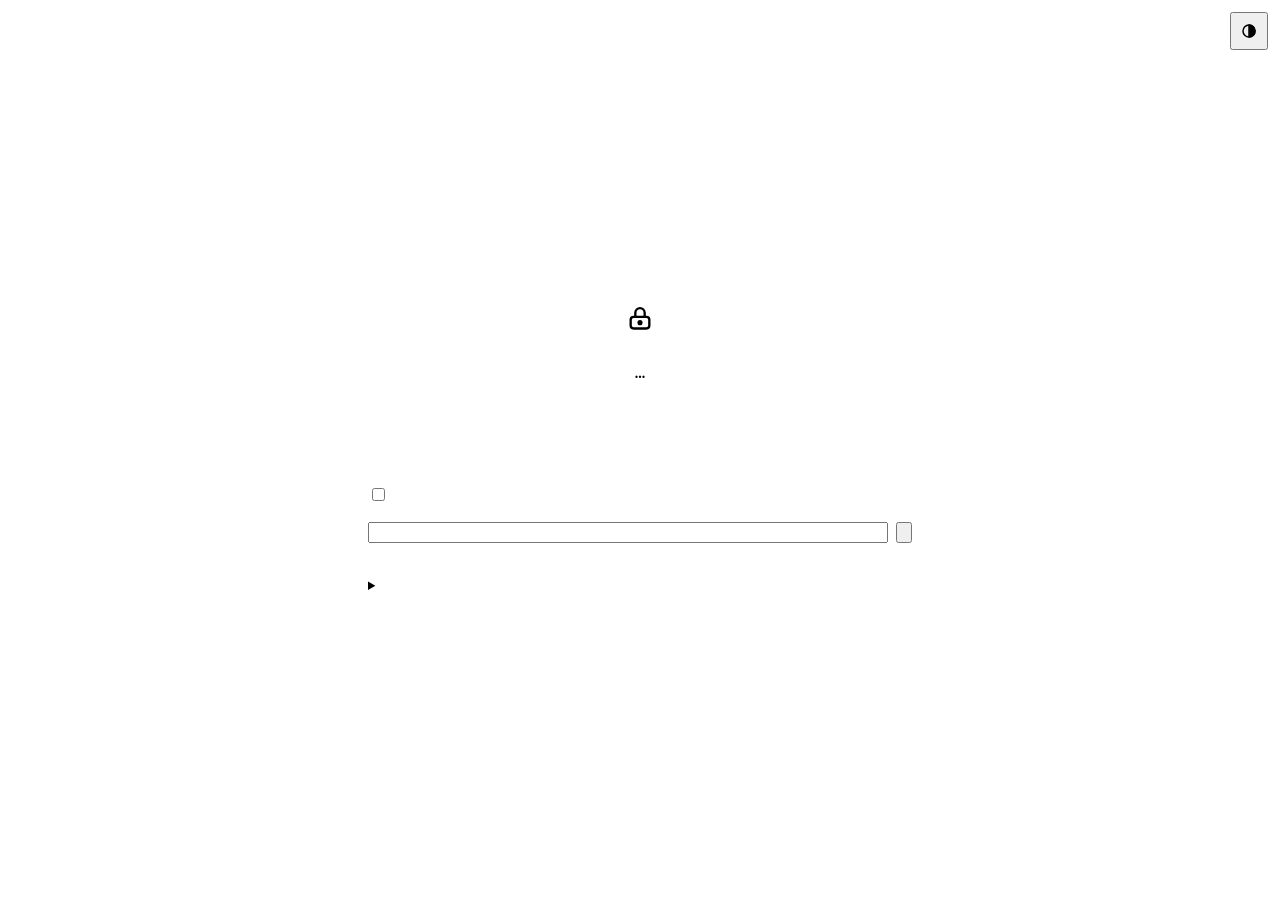
==== v3/data/blocked/index.html @ dbde3dac "Add idle auto-lock, re-lock expired unlocks, first UI revamp - worker: relock() drops temporary unlo" ====
<!DOCTYPE html>
<html>
<head>
  <meta charset="utf-8">
  <meta name="viewport" content="width=device-width, initial-scale=1">
  <link rel="stylesheet" href="/data/theme.css">
  <link rel="stylesheet" href="index.css">
  <title data-i18n="blocked_restricted"></title>
  <script type="text/javascript" src="pre.js"></script>
  <style type="text/css" id="css"></style>
  <link rel="icon" type="image/png" href="/data/icons/32.png">
</head>
<body>
  <main>
    <section class="lock panel">
      <div class="badge" aria-hidden="true">
        <svg viewBox="0 0 24 24" width="28" height="28" fill="none" stroke="currentColor" stroke-width="2"
          stroke-linecap="round" stroke-linejoin="round">
          <rect x="4" y="11" width="16" height="10" rx="2.5"/>
          <path d="M8 11V7.5a4 4 0 0 1 8 0V11"/>
          <circle cx="12" cy="16" r="1.2" fill="currentColor"/>
        </svg>
      </div>
      <h1 data-i18n="blocked_restricted"></h1>
      <a id="url" href="">
        <span id="sub-domain"></span><span id="domain">...</span><span id="pathname"></span><span id="search"></span>
      </a>
      <p id="message"></p>

      <form>
        <p class="hint" data-i18n="blocked_locked_hint"></p>
        <fieldset>
          <legend data-i18n="blocked_unlock_for"></legend>
          <div class="choices" id="duration" role="radiogroup"
            data-i18n="blocked_unlock_duration" data-i18n-value="title"></div>
        </fieldset>
        <fieldset>
          <legend data-i18n="blocked_idle_lock"></legend>
          <div class="choices compact" id="idle" role="radiogroup"></div>
          <small class="fine" data-i18n="blocked_idle_lock_hint"></small>
        </fieldset>
        <label class="remember">
          <input type="checkbox" id="remember" class="toggle">
          <span data-i18n="blocked_remember"></span>
        </label>
        <div class="unlock-row">
          <input type="password" required="true" autocomplete="off"
            data-i18n="blocked_password_ph" data-i18n-value="placeholder">
          <button type="submit" id="unlock" class="btn-primary" data-i18n="blocked_unlock"></button>
        </div>
      </form>

      <details id="details">
        <summary data-i18n="blocked_details"></summary>
        <dl>
          <dt data-i18n="blocked_title" id="title-label"></dt>
          <dd id="title">...</dd>
          <dt data-i18n="blocked_rule" id="rule-label" hidden></dt>
          <dd id="rule" data-i18n="blocked_rule_ph" data-i18n-value="placeholder" hidden></dd>
          <dt data-i18n="blocked_since"></dt>
          <dd id="date"></dd>
          <dt data-i18n="blocked_counter"></dt>
          <dd id="counter"></dd>
          <dt data-i18n="blocked_note" id="note-label" hidden></dt>
          <dd><textarea id="note" rows="2" data-i18n="blocked_note_ph" data-i18n-value="placeholder" hidden></textarea></dd>
        </dl>
      </details>
    </section>

    <footer>
      <a href="#" id="rate" data-i18n="blocked_rate" data-hide=true>-</a>
      <a href="#" id="exception">-</a>
      <a href="#" id="options" data-i18n="blocked_options"></a>
    </footer>
  </main>
  <notification-view id="toast"></notification-view>
  <button type="button" id="switch" class="btn-ghost" title="Theme" aria-label="Theme">
    <svg viewBox="0 0 24 24" width="18" height="18" fill="none" stroke="currentColor" stroke-width="2"
      stroke-linecap="round" stroke-linejoin="round">
      <circle cx="12" cy="12" r="8"/>
      <path d="M12 4a8 8 0 0 1 0 16z" fill="currentColor"/>
    </svg>
  </button>

  <script src="/data/components/notification-view/notification-view.js"></script>
  <script src="/utils.js"></script>
  <script src="tld.js"></script>
  <script src="index.js"></script>
  <script src="rate.js"></script>
</body>
</html>
---- v3/data/blocked/index.css ----
html {
  height: 100%;
}

body {
  margin: 0;
  min-height: 100%;
  display: flex;
  font-family: var(--font);
  font-size: 14px;
  line-height: 1.45;
  color: var(--fg);
  background:
    radial-gradient(ellipse at top, var(--accent-soft), transparent 60%),
    var(--bg);
}

main {
  flex: 1;
  display: flex;
  flex-direction: column;
  align-items: center;
  justify-content: center;
  gap: 14px;
  padding: 32px 16px;
  box-sizing: border-box;
}

.lock {
  width: 100%;
  max-width: 600px;
  box-sizing: border-box;
  padding: 28px;
  display: flex;
  flex-direction: column;
  align-items: center;
  text-align: center;
}

.badge {
  display: grid;
  place-items: center;
  width: 56px;
  height: 56px;
  border-radius: 50%;
  color: var(--accent);
  background: var(--accent-soft);
}

h1 {
  margin: 14px 0 4px;
  font-size: 22px;
  font-weight: 650;
  letter-spacing: -0.01em;
}

a {
  color: var(--accent);
  text-decoration: none;
}

#url {
  display: flex;
  flex-wrap: wrap;
  justify-content: center;
  max-width: 100%;
  overflow: hidden;
  color: var(--muted);
}
#domain {
  color: var(--fg);
  font-weight: 650;
}
#pathname,
#search {
  max-width: 260px;
  overflow: hidden;
  text-overflow: ellipsis;
  white-space: nowrap;
}

#message {
  margin: 12px 0 0;
  white-space: pre-wrap;
  overflow-wrap: anywhere;
}
#message:empty {
  display: none;
}

form {
  width: 100%;
  margin-top: 22px;
  display: flex;
  flex-direction: column;
  gap: 18px;
  text-align: start;
}
.hint {
  margin: 0;
  color: var(--muted);
  text-align: center;
}
fieldset {
  margin: 0;
  padding: 0;
  border: none;
  min-width: 0;
  display: flex;
  flex-direction: column;
  gap: 8px;
}
legend {
  padding: 0;
  margin-bottom: 8px;
  font-size: 12px;
  font-weight: 650;
  text-transform: uppercase;
  letter-spacing: 0.05em;
  color: var(--muted);
}
.fine {
  color: var(--muted);
  font-size: 12px;
}
.remember {
  display: flex;
  align-items: center;
  gap: 10px;
  cursor: pointer;
}
.unlock-row {
  display: flex;
  gap: 8px;
}
.unlock-row input[type=password] {
  flex: 1;
  min-width: 0;
}

details {
  width: 100%;
  margin-top: 22px;
  border-top: 1px solid var(--border);
  padding-top: 12px;
  text-align: start;
}
summary {
  cursor: pointer;
  color: var(--muted);
  font-size: 13px;
}
dl {
  display: grid;
  grid-template-columns: max-content 1fr;
  gap: 6px 18px;
  margin: 12px 0 0;
  font-size: 13px;
}
dt {
  color: var(--muted);
}
dd {
  margin: 0;
  min-width: 0;
  overflow-wrap: anywhere;
}
dt[hidden],
dd[hidden],
dd:has(> [hidden]:only-child) {
  display: none;
}

footer {
  display: flex;
  gap: 16px;
  font-size: 13px;
}
footer a {
  color: var(--muted);
}
footer a:hover {
  color: var(--accent);
}
/* the "remove blocking" link is replaced by the "Permanently" unlock card */
#exception,
#rate[data-hide=true] {
  display: none;
}

#switch {
  position: fixed;
  top: 12px;
  right: 12px;
  display: grid;
  place-items: center;
  padding: 8px;
  color: var(--muted);
}

#toast {
  z-index: 1;
}

@media (max-width: 480px) {
  .lock {
    padding: 22px 16px;
  }
  .unlock-row {
    flex-direction: column;
  }
}

/* "simple" mode: embedded frames and the optional minimal page view */
html.simple main {
  padding: 8px;
}
html.simple .lock {
  padding: 16px;
  box-shadow: none;
}
html.simple h1,
html.simple form,
html.simple details,
html.simple footer,
html.simple #switch {
  display: none !important;
}
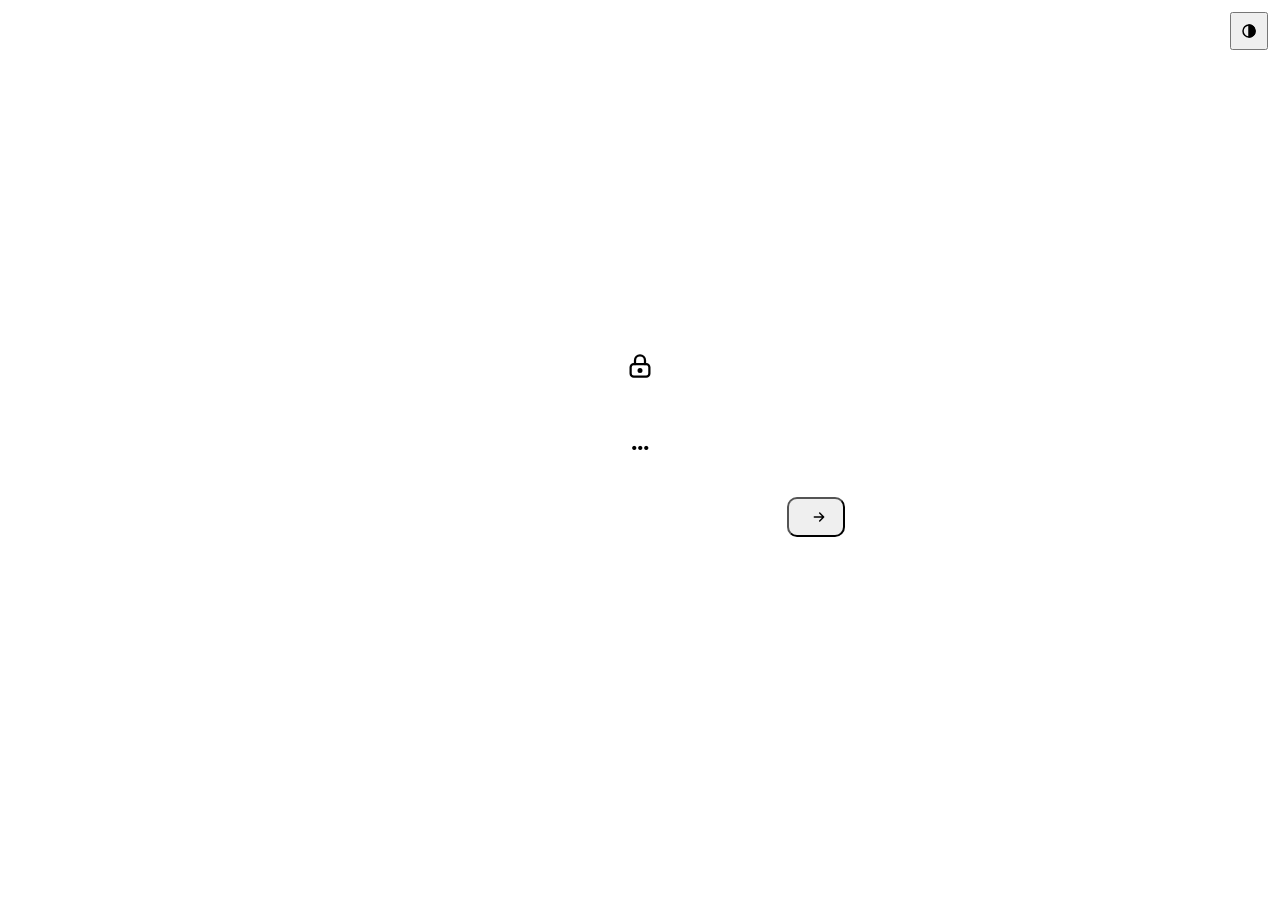
==== commit 8603d7ce: "Password-only lock screen, one re-lock path, auto-lock in idle.js - lock screen: just the password a" ====
--- a/v3/data/blocked/index.html
+++ b/v3/data/blocked/index.html
@@ -12,67 +12,45 @@
 </head>
 <body>
   <main>
-    <section class="lock panel">
+    <div class="lock">
       <div class="badge" aria-hidden="true">
-        <svg viewBox="0 0 24 24" width="28" height="28" fill="none" stroke="currentColor" stroke-width="2"
+        <svg viewBox="0 0 24 24" width="30" height="30" fill="none" stroke="currentColor" stroke-width="1.8"
           stroke-linecap="round" stroke-linejoin="round">
-          <rect x="4" y="11" width="16" height="10" rx="2.5"/>
-          <path d="M8 11V7.5a4 4 0 0 1 8 0V11"/>
-          <circle cx="12" cy="16" r="1.2" fill="currentColor"/>
+          <rect x="4.5" y="10.5" width="15" height="10" rx="2.5"/>
+          <path d="M8 10.5V7.5a4 4 0 0 1 8 0v3"/>
+          <circle cx="12" cy="15.5" r="1.1" fill="currentColor"/>
         </svg>
       </div>
-      <h1 data-i18n="blocked_restricted"></h1>
-      <a id="url" href="">
-        <span id="sub-domain"></span><span id="domain">...</span><span id="pathname"></span><span id="search"></span>
-      </a>
+      <p class="eyebrow" data-i18n="blocked_locked_title"></p>
+      <h1>
+        <a id="url" href="">
+          <span id="sub-domain"></span><span id="domain">...</span>
+          <span class="path"><span id="pathname"></span><span id="search"></span></span>
+        </a>
+      </h1>
       <p id="message"></p>
 
       <form>
-        <p class="hint" data-i18n="blocked_locked_hint"></p>
-        <fieldset>
-          <legend data-i18n="blocked_unlock_for"></legend>
-          <div class="choices" id="duration" role="radiogroup"
-            data-i18n="blocked_unlock_duration" data-i18n-value="title"></div>
-        </fieldset>
-        <fieldset>
-          <legend data-i18n="blocked_idle_lock"></legend>
-          <div class="choices compact" id="idle" role="radiogroup"></div>
-          <small class="fine" data-i18n="blocked_idle_lock_hint"></small>
-        </fieldset>
-        <label class="remember">
-          <input type="checkbox" id="remember" class="toggle">
-          <span data-i18n="blocked_remember"></span>
-        </label>
-        <div class="unlock-row">
+        <div class="field">
           <input type="password" required="true" autocomplete="off"
             data-i18n="blocked_password_ph" data-i18n-value="placeholder">
-          <button type="submit" id="unlock" class="btn-primary" data-i18n="blocked_unlock"></button>
+          <button type="submit" id="unlock" class="btn-primary">
+            <span data-i18n="blocked_unlock"></span>
+            <svg viewBox="0 0 24 24" width="16" height="16" fill="none" stroke="currentColor" stroke-width="2.2"
+              stroke-linecap="round" stroke-linejoin="round" aria-hidden="true"><path d="M5 12h14M13 6l6 6-6 6"/></svg>
+          </button>
         </div>
+        <p id="info"></p>
       </form>
-
-      <details id="details">
-        <summary data-i18n="blocked_details"></summary>
-        <dl>
-          <dt data-i18n="blocked_title" id="title-label"></dt>
-          <dd id="title">...</dd>
-          <dt data-i18n="blocked_rule" id="rule-label" hidden></dt>
-          <dd id="rule" data-i18n="blocked_rule_ph" data-i18n-value="placeholder" hidden></dd>
-          <dt data-i18n="blocked_since"></dt>
-          <dd id="date"></dd>
-          <dt data-i18n="blocked_counter"></dt>
-          <dd id="counter"></dd>
-          <dt data-i18n="blocked_note" id="note-label" hidden></dt>
-          <dd><textarea id="note" rows="2" data-i18n="blocked_note_ph" data-i18n-value="placeholder" hidden></textarea></dd>
-        </dl>
-      </details>
-    </section>
+    </div>
 
     <footer>
+      <a href="#" id="options" data-i18n="blocked_options"></a>
       <a href="#" id="rate" data-i18n="blocked_rate" data-hide=true>-</a>
       <a href="#" id="exception">-</a>
-      <a href="#" id="options" data-i18n="blocked_options"></a>
     </footer>
   </main>
+
   <notification-view id="toast"></notification-view>
   <button type="button" id="switch" class="btn-ghost" title="Theme" aria-label="Theme">
     <svg viewBox="0 0 24 24" width="18" height="18" fill="none" stroke="currentColor" stroke-width="2"
--- a/v3/data/blocked/index.css
+++ b/v3/data/blocked/index.css
@@ -11,7 +11,7 @@
   line-height: 1.45;
   color: var(--fg);
   background:
-    radial-gradient(ellipse at top, var(--accent-soft), transparent 60%),
+    radial-gradient(60rem 36rem at 50% -10%, var(--accent-soft), transparent 70%),
     var(--bg);
 }
 
@@ -21,16 +21,14 @@
   flex-direction: column;
   align-items: center;
   justify-content: center;
-  gap: 14px;
-  padding: 32px 16px;
+  gap: 40px;
+  padding: 48px 16px 32px;
   box-sizing: border-box;
 }
 
 .lock {
   width: 100%;
-  max-width: 600px;
-  box-sizing: border-box;
-  padding: 28px;
+  max-width: 420px;
   display: flex;
   flex-direction: column;
   align-items: center;
@@ -40,18 +38,29 @@
 .badge {
   display: grid;
   place-items: center;
-  width: 56px;
-  height: 56px;
-  border-radius: 50%;
+  width: 64px;
+  height: 64px;
+  border-radius: 20px;
   color: var(--accent);
-  background: var(--accent-soft);
+  background: var(--surface);
+  border: 1px solid var(--border);
+  box-shadow: var(--shadow-lg);
+}
+
+.eyebrow {
+  margin: 22px 0 6px;
+  color: var(--muted);
+  font-size: 13px;
+  font-weight: 500;
 }
 
 h1 {
-  margin: 14px 0 4px;
-  font-size: 22px;
+  margin: 0;
+  max-width: 100%;
+  font-size: 26px;
   font-weight: 650;
-  letter-spacing: -0.01em;
+  letter-spacing: -0.02em;
+  line-height: 1.2;
 }
 
 a {
@@ -60,29 +69,38 @@
 }
 
 #url {
-  display: flex;
-  flex-wrap: wrap;
-  justify-content: center;
-  max-width: 100%;
-  overflow: hidden;
-  color: var(--muted);
-}
-#domain {
+  display: block;
   color: var(--fg);
-  font-weight: 650;
-}
-#pathname,
-#search {
-  max-width: 260px;
+  overflow-wrap: anywhere;
+}
+#sub-domain {
+  color: var(--muted);
+}
+.path {
+  display: block;
+  margin-top: 6px;
+  font-size: 13px;
+  font-weight: 400;
+  letter-spacing: 0;
+  color: var(--muted);
   overflow: hidden;
   text-overflow: ellipsis;
   white-space: nowrap;
 }
+.path[hidden] {
+  display: none;
+}
 
 #message {
-  margin: 12px 0 0;
+  margin: 18px 0 0;
+  padding: 12px 14px;
+  width: 100%;
+  box-sizing: border-box;
+  border-radius: var(--radius-sm);
+  background: var(--surface-2);
   white-space: pre-wrap;
   overflow-wrap: anywhere;
+  text-align: start;
 }
 #message:empty {
   display: none;
@@ -90,90 +108,61 @@
 
 form {
   width: 100%;
-  margin-top: 22px;
-  display: flex;
-  flex-direction: column;
-  gap: 18px;
-  text-align: start;
-}
-.hint {
-  margin: 0;
-  color: var(--muted);
-  text-align: center;
-}
-fieldset {
-  margin: 0;
-  padding: 0;
-  border: none;
-  min-width: 0;
-  display: flex;
-  flex-direction: column;
-  gap: 8px;
-}
-legend {
-  padding: 0;
-  margin-bottom: 8px;
-  font-size: 12px;
-  font-weight: 650;
-  text-transform: uppercase;
-  letter-spacing: 0.05em;
-  color: var(--muted);
-}
-.fine {
-  color: var(--muted);
-  font-size: 12px;
-}
-.remember {
-  display: flex;
-  align-items: center;
-  gap: 10px;
-  cursor: pointer;
-}
-.unlock-row {
-  display: flex;
-  gap: 8px;
-}
-.unlock-row input[type=password] {
+  margin-top: 28px;
+}
+
+/* one pill: the password input with the unlock button inside it */
+.field {
+  display: flex;
+  align-items: center;
+  gap: 6px;
+  padding: 5px;
+  border: 1px solid var(--border-strong);
+  border-radius: 14px;
+  background: var(--surface);
+  box-shadow: var(--shadow);
+  transition: border-color 0.15s, box-shadow 0.15s;
+}
+.field:focus-within {
+  border-color: var(--accent);
+  box-shadow: 0 0 0 4px var(--focus), var(--shadow);
+}
+.field input[type=password] {
   flex: 1;
   min-width: 0;
-}
-
-details {
-  width: 100%;
-  margin-top: 22px;
-  border-top: 1px solid var(--border);
-  padding-top: 12px;
-  text-align: start;
-}
-summary {
-  cursor: pointer;
-  color: var(--muted);
-  font-size: 13px;
-}
-dl {
-  display: grid;
-  grid-template-columns: max-content 1fr;
-  gap: 6px 18px;
-  margin: 12px 0 0;
-  font-size: 13px;
-}
-dt {
-  color: var(--muted);
-}
-dd {
-  margin: 0;
-  min-width: 0;
-  overflow-wrap: anywhere;
-}
-dt[hidden],
-dd[hidden],
-dd:has(> [hidden]:only-child) {
+  padding: 10px 12px;
+  border: none;
+  background: transparent;
+  font-size: 15px;
+  box-shadow: none;
+}
+.field input[type=password]:focus-visible {
+  box-shadow: none;
+}
+.field input[type=password][hidden] + #unlock {
+  flex: 1;
+  justify-content: center;
+}
+#unlock {
+  display: inline-flex;
+  align-items: center;
+  gap: 6px;
+  padding: 10px 16px;
+  border-radius: 10px;
+}
+
+#info {
+  margin: 14px 0 0;
+  color: var(--muted);
+  font-size: 12.5px;
+}
+#info:empty {
   display: none;
 }
 
 footer {
   display: flex;
-  gap: 16px;
+  gap: 18px;
   font-size: 13px;
 }
 footer a {
@@ -182,7 +171,7 @@
 footer a:hover {
   color: var(--accent);
 }
-/* the "remove blocking" link is replaced by the "Permanently" unlock card */
+/* removing a rule now lives on the settings page and in the toolbar popup */
 #exception,
 #rate[data-hide=true] {
   display: none;
@@ -202,26 +191,23 @@
   z-index: 1;
 }
 
-@media (max-width: 480px) {
-  .lock {
-    padding: 22px 16px;
-  }
-  .unlock-row {
-    flex-direction: column;
-  }
-}
-
 /* "simple" mode: embedded frames and the optional minimal page view */
 html.simple main {
-  padding: 8px;
-}
-html.simple .lock {
-  padding: 16px;
+  padding: 12px;
+}
+html.simple .badge {
+  width: 44px;
+  height: 44px;
+  border-radius: 14px;
   box-shadow: none;
 }
-html.simple h1,
+html.simple h1 {
+  font-size: 17px;
+}
+html.simple .eyebrow {
+  margin-top: 10px;
+}
 html.simple form,
-html.simple details,
 html.simple footer,
 html.simple #switch {
   display: none !important;
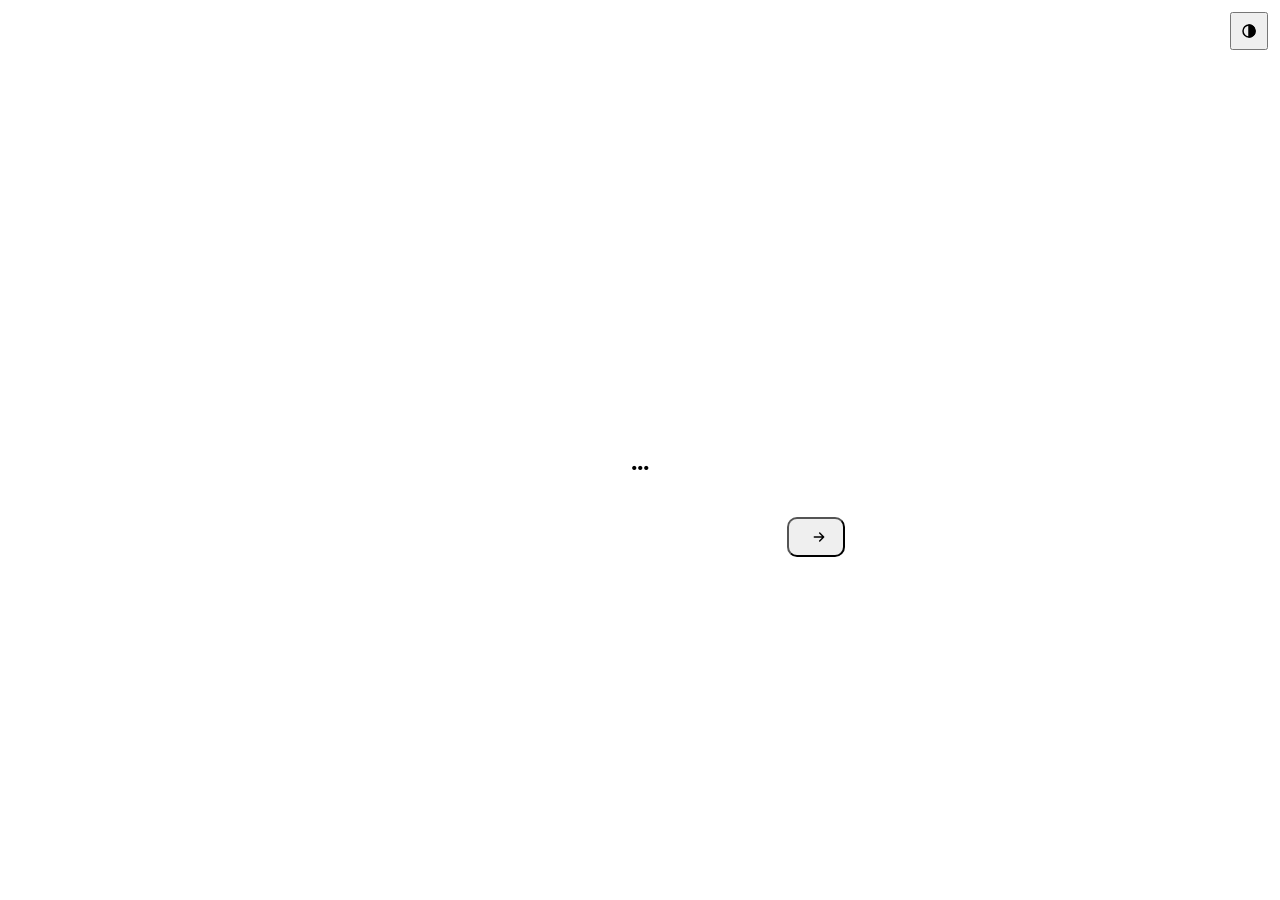
==== commit a28a9dfe: "Site icon on the lock screen, new icons, quieter errors, Custom durations - lock screen: the site's " ====
--- a/v3/data/blocked/index.html
+++ b/v3/data/blocked/index.html
@@ -8,20 +8,23 @@
   <title data-i18n="blocked_restricted"></title>
   <script type="text/javascript" src="pre.js"></script>
   <style type="text/css" id="css"></style>
-  <link rel="icon" type="image/png" href="/data/icons/32.png">
+  <link rel="icon" type="image/png" href="/data/icons/blocked/32.png" id="tab-icon">
 </head>
 <body>
   <main>
     <div class="lock">
-      <div class="badge" aria-hidden="true">
-        <svg viewBox="0 0 24 24" width="30" height="30" fill="none" stroke="currentColor" stroke-width="1.8"
-          stroke-linecap="round" stroke-linejoin="round">
-          <rect x="4.5" y="10.5" width="15" height="10" rx="2.5"/>
-          <path d="M8 10.5V7.5a4 4 0 0 1 8 0v3"/>
-          <circle cx="12" cy="15.5" r="1.1" fill="currentColor"/>
-        </svg>
+      <!-- the locked site's icon (or its first letter) with a lock badge -->
+      <div class="site-icon" aria-hidden="true">
+        <img id="favicon" alt="" hidden>
+        <span id="monogram"></span>
+        <span class="lock-badge">
+          <svg viewBox="0 0 24 24" width="13" height="13" fill="none" stroke="currentColor" stroke-width="2.6"
+            stroke-linecap="round" stroke-linejoin="round">
+            <rect x="5" y="11" width="14" height="10" rx="2.5" fill="currentColor"/>
+            <path d="M8 11V8a4 4 0 0 1 8 0v3"/>
+          </svg>
+        </span>
       </div>
-      <p class="eyebrow" data-i18n="blocked_locked_title"></p>
       <h1>
         <a id="url" href="">
           <span id="sub-domain"></span><span id="domain">...</span>
@@ -40,15 +43,12 @@
               stroke-linecap="round" stroke-linejoin="round" aria-hidden="true"><path d="M5 12h14M13 6l6 6-6 6"/></svg>
           </button>
         </div>
+        <p id="error" role="alert"></p>
         <p id="info"></p>
       </form>
     </div>
-
-    <footer>
-      <a href="#" id="options" data-i18n="blocked_options"></a>
-      <a href="#" id="rate" data-i18n="blocked_rate" data-hide=true>-</a>
-      <a href="#" id="exception">-</a>
-    </footer>
+    <!-- "remove blocking", pressed by the toolbar button on this page; not shown -->
+    <a href="#" id="exception" hidden></a>
   </main>
 
   <notification-view id="toast"></notification-view>
@@ -64,6 +64,5 @@
   <script src="/utils.js"></script>
   <script src="tld.js"></script>
   <script src="index.js"></script>
-  <script src="rate.js"></script>
 </body>
 </html>
--- a/v3/data/blocked/index.css
+++ b/v3/data/blocked/index.css
@@ -35,23 +35,41 @@
   text-align: center;
 }
 
-.badge {
+.site-icon {
+  position: relative;
   display: grid;
   place-items: center;
-  width: 64px;
-  height: 64px;
-  border-radius: 20px;
-  color: var(--accent);
+  width: 72px;
+  height: 72px;
+  margin-bottom: 20px;
+  border-radius: 22px;
   background: var(--surface);
   border: 1px solid var(--border);
   box-shadow: var(--shadow-lg);
 }
-
-.eyebrow {
-  margin: 22px 0 6px;
-  color: var(--muted);
-  font-size: 13px;
-  font-weight: 500;
+#favicon {
+  width: 40px;
+  height: 40px;
+  border-radius: 8px;
+  object-fit: contain;
+}
+#monogram {
+  font-size: 30px;
+  font-weight: 700;
+  color: var(--accent);
+}
+.lock-badge {
+  position: absolute;
+  right: -6px;
+  bottom: -6px;
+  display: grid;
+  place-items: center;
+  width: 28px;
+  height: 28px;
+  border-radius: 50%;
+  color: #fff;
+  background: var(--lock);
+  box-shadow: 0 0 0 3px var(--bg);
 }
 
 h1 {
@@ -86,9 +104,6 @@
   overflow: hidden;
   text-overflow: ellipsis;
   white-space: nowrap;
-}
-.path[hidden] {
-  display: none;
 }
 
 #message {
@@ -151,29 +166,35 @@
   border-radius: 10px;
 }
 
+#error {
+  margin: 12px 0 0;
+  color: var(--danger);
+  font-size: 13px;
+  font-weight: 500;
+}
+#error:empty {
+  display: none;
+}
+.shake {
+  animation: shake 0.36s;
+}
+@keyframes shake {
+  20%,
+  60% {
+    transform: translateX(-6px);
+  }
+  40%,
+  80% {
+    transform: translateX(6px);
+  }
+}
+
 #info {
   margin: 14px 0 0;
   color: var(--muted);
   font-size: 12.5px;
 }
 #info:empty {
-  display: none;
-}
-
-footer {
-  display: flex;
-  gap: 18px;
-  font-size: 13px;
-}
-footer a {
-  color: var(--muted);
-}
-footer a:hover {
-  color: var(--accent);
-}
-/* removing a rule now lives on the settings page and in the toolbar popup */
-#exception,
-#rate[data-hide=true] {
   display: none;
 }
 
@@ -195,20 +216,17 @@
 html.simple main {
   padding: 12px;
 }
-html.simple .badge {
-  width: 44px;
-  height: 44px;
-  border-radius: 14px;
+html.simple .site-icon {
+  width: 52px;
+  height: 52px;
+  margin-bottom: 10px;
+  border-radius: 16px;
   box-shadow: none;
 }
 html.simple h1 {
   font-size: 17px;
 }
-html.simple .eyebrow {
-  margin-top: 10px;
-}
 html.simple form,
-html.simple footer,
 html.simple #switch {
   display: none !important;
 }
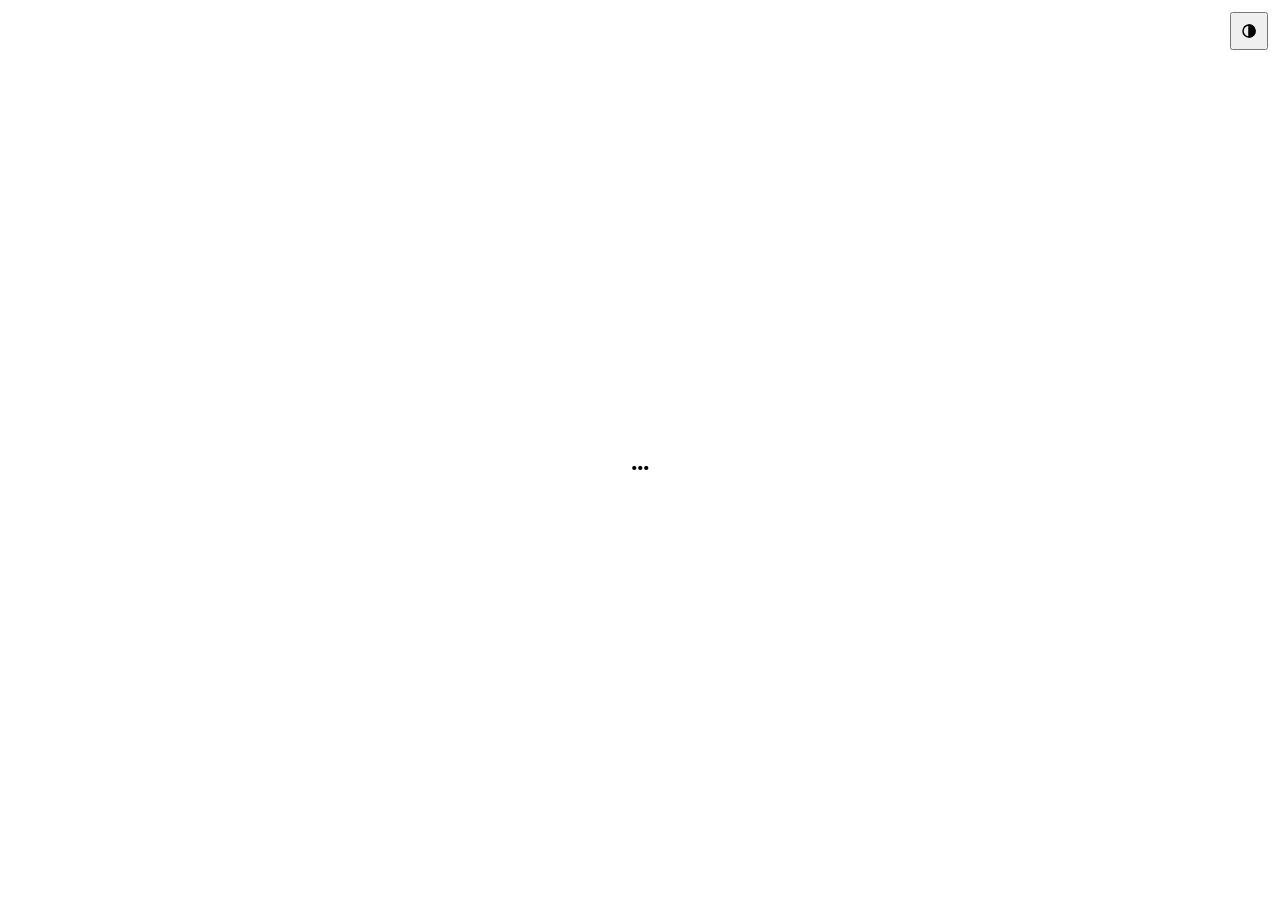
==== commit e9158813: "Close the unblock bypass, reminder-mode page, hours/minutes field - security: removing a site from t" ====
--- a/v3/data/blocked/index.html
+++ b/v3/data/blocked/index.html
@@ -13,15 +13,20 @@
 <body>
   <main>
     <div class="lock">
-      <!-- the locked site's icon (or its first letter) with a lock badge -->
+      <!-- the locked site's icon (or its first letter) with a lock badge,
+           an hourglass in reminder mode -->
       <div class="site-icon" aria-hidden="true">
         <img id="favicon" alt="" hidden>
         <span id="monogram"></span>
         <span class="lock-badge">
-          <svg viewBox="0 0 24 24" width="13" height="13" fill="none" stroke="currentColor" stroke-width="2.6"
-            stroke-linecap="round" stroke-linejoin="round">
+          <svg class="lock-glyph" viewBox="0 0 24 24" width="13" height="13" fill="none" stroke="currentColor"
+            stroke-width="2.6" stroke-linecap="round" stroke-linejoin="round">
             <rect x="5" y="11" width="14" height="10" rx="2.5" fill="currentColor"/>
             <path d="M8 11V8a4 4 0 0 1 8 0v3"/>
+          </svg>
+          <svg class="hourglass-glyph" viewBox="0 0 24 24" width="13" height="13" fill="none" stroke="currentColor"
+            stroke-width="2.4" stroke-linecap="round" stroke-linejoin="round">
+            <path d="M7 3h10M7 21h10M8 3c0 5 8 5 8 9s-8 4-8 9M16 3c0 5-8 5-8 9s8 4 8 9"/>
           </svg>
         </span>
       </div>
@@ -31,20 +36,22 @@
           <span class="path"><span id="pathname"></span><span id="search"></span></span>
         </a>
       </h1>
+      <p id="question" data-i18n="blocked_reminder_question"></p>
       <p id="message"></p>
 
       <form>
+        <p id="info"></p>
         <div class="field">
+          <button type="button" id="back" class="btn-primary" data-i18n="blocked_reminder_back"></button>
           <input type="password" required="true" autocomplete="off"
             data-i18n="blocked_password_ph" data-i18n-value="placeholder">
           <button type="submit" id="unlock" class="btn-primary">
-            <span data-i18n="blocked_unlock"></span>
+            <span id="unlock-label" data-i18n="blocked_unlock"></span>
             <svg viewBox="0 0 24 24" width="16" height="16" fill="none" stroke="currentColor" stroke-width="2.2"
               stroke-linecap="round" stroke-linejoin="round" aria-hidden="true"><path d="M5 12h14M13 6l6 6-6 6"/></svg>
           </button>
         </div>
         <p id="error" role="alert"></p>
-        <p id="info"></p>
       </form>
     </div>
     <!-- "remove blocking", pressed by the toolbar button on this page; not shown -->
--- a/v3/data/blocked/index.css
+++ b/v3/data/blocked/index.css
@@ -154,10 +154,6 @@
 .field input[type=password]:focus-visible {
   box-shadow: none;
 }
-.field input[type=password][hidden] + #unlock {
-  flex: 1;
-  justify-content: center;
-}
 #unlock {
   display: inline-flex;
   align-items: center;
@@ -190,7 +186,7 @@
 }
 
 #info {
-  margin: 14px 0 0;
+  margin: 0 0 12px;
   color: var(--muted);
   font-size: 12.5px;
 }
@@ -212,6 +208,40 @@
   z-index: 1;
 }
 
+/* reminder mode: the site opens with one click ("Unlock without the password"
+   or no password set). It reads as a pause, not a lock: an amber hourglass
+   badge, a question, and "Go back" as the main button next to "Open anyway" */
+html.reminder {
+  --lock: #d97706;
+}
+html:not(.reminder) :is(#question, #back, .hourglass-glyph),
+html.reminder .lock-glyph {
+  display: none;
+}
+html.reminder #question {
+  margin: 10px 0 0;
+  font-size: 15px;
+  color: var(--muted);
+}
+html.reminder .field {
+  padding: 0;
+  gap: 8px;
+  border: none;
+  background: transparent;
+  box-shadow: none;
+}
+html.reminder #back,
+html.reminder #unlock {
+  display: inline-flex;
+  flex: 1;
+  justify-content: center;
+  padding: 12px 16px;
+}
+/* the mode is known only after the settings load: keep the form hidden until then */
+html:not(.ready) form {
+  visibility: hidden;
+}
+
 /* "simple" mode: embedded frames and the optional minimal page view */
 html.simple main {
   padding: 12px;
